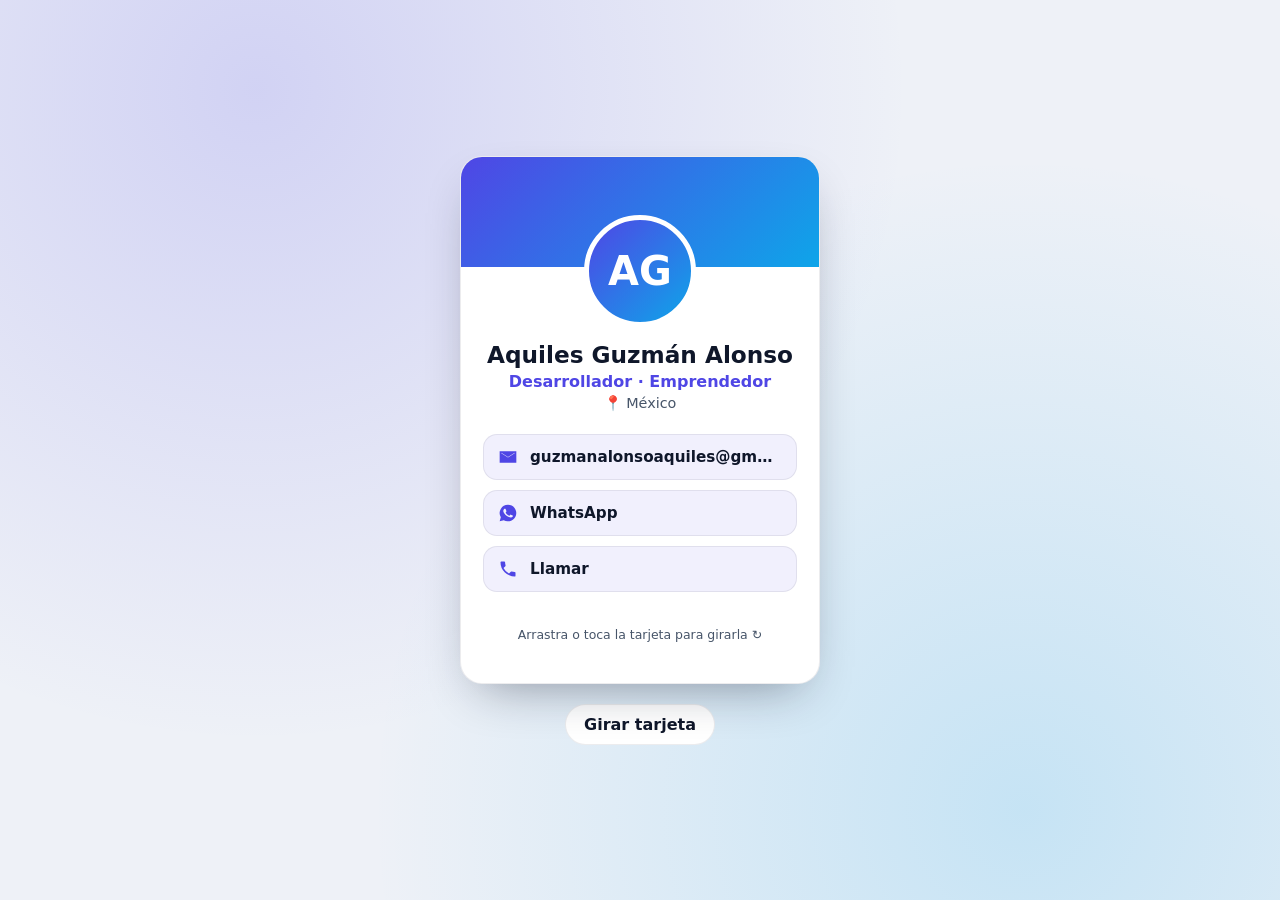
==== tarjeta/index.html @ 3b76a5d2 "Añadir tarjeta de presentación en /tarjeta/ Co-Authored-By: Claude Opus 5.5 <noreply@anthropic.com> " ====
<!doctype html>
<html lang="es">
<head>
<meta charset="utf-8">
<meta name="viewport" content="width=device-width, initial-scale=1">
<title>Tarjeta de presentación</title>
<meta name="description" content="Tarjeta de presentación con contacto y links.">
<link rel="stylesheet" href="estilo.css">
<script src="datos.js"></script>
</head>
<body>
<main>
  <div class="escena" id="escena">
    <div class="tarjeta" id="tarjeta" role="group" aria-label="Tarjeta de presentación">
      <section class="cara frente" aria-label="Frente">
        <div class="avatar" id="avatar"></div>
        <h1 id="nombre"></h1>
        <p class="puesto" id="puesto"></p>
        <p class="ubicacion" id="ubicacion"></p>
        <nav class="contacto" id="contacto" aria-label="Contacto"></nav>
        <p class="pista">Arrastra o toca la tarjeta para girarla ↻</p>
      </section>
      <section class="cara reverso" aria-label="Reverso">
        <p class="frase" id="frase"></p>
        <nav class="links" id="links" aria-label="Links"></nav>
        <p class="pista">Arrastra o toca para volver ↻</p>
      </section>
    </div>
  </div>
  <button class="voltear" id="voltear" type="button" aria-pressed="false">Girar tarjeta</button>
</main>
<script src="app.js"></script>
</body>
</html>
---- tarjeta/estilo.css ----
:root{
  --bg:#eef1f7; --texto:#0f172a; --suave:#475569;
  --cara:#ffffff; --borde:rgba(15,23,42,.08);
  --c1:#4f46e5; --c2:#0ea5e9;
}
@media (prefers-color-scheme: dark){
  :root{ --bg:#0b1020; --texto:#e5e7eb; --suave:#94a3b8; --cara:#141a2e; --borde:rgba(255,255,255,.08); }
}
*{box-sizing:border-box}
html,body{margin:0;height:100%}
body{
  background:radial-gradient(circle at 20% 10%, color-mix(in srgb,var(--c1) 18%,transparent), transparent 50%),
             radial-gradient(circle at 80% 90%, color-mix(in srgb,var(--c2) 18%,transparent), transparent 50%), var(--bg);
  color:var(--texto);
  font-family:system-ui,-apple-system,"Segoe UI",Roboto,sans-serif;
  display:flex;align-items:center;justify-content:center;padding:24px 16px;
}
main{display:flex;flex-direction:column;align-items:center;gap:20px;width:100%}
.escena{perspective:1200px;width:min(360px,100%);aspect-ratio:3/4.4;touch-action:pan-y;user-select:none}
.tarjeta{position:relative;width:100%;height:100%;transform-style:preserve-3d;
  transition:transform .7s cubic-bezier(.2,.8,.2,1);cursor:grab}
.tarjeta.arrastrando{transition:none;cursor:grabbing}
.cara{position:absolute;inset:0;backface-visibility:hidden;-webkit-backface-visibility:hidden;
  border-radius:22px;background:var(--cara);border:1px solid var(--borde);
  box-shadow:0 20px 50px -20px rgba(15,23,42,.45);
  display:flex;flex-direction:column;align-items:center;padding:28px 22px;overflow:hidden}
.cara::before{content:"";position:absolute;inset:0 0 auto 0;height:110px;
  background:linear-gradient(135deg,var(--c1),var(--c2))}
.reverso{transform:rotateY(180deg);justify-content:center}
.reverso::before{height:100%;opacity:.12}
.avatar{position:relative;margin-top:30px;width:112px;height:112px;border-radius:50%;
  border:5px solid var(--cara);background:linear-gradient(135deg,var(--c1),var(--c2));
  color:#fff;font-size:40px;font-weight:700;display:grid;place-items:center;overflow:hidden}
.avatar img{width:100%;height:100%;object-fit:cover}
h1{margin:14px 0 4px;font-size:1.45rem;text-align:center;line-height:1.2}
.puesto{margin:0;color:var(--c1);font-weight:600;text-align:center}
@media (prefers-color-scheme: dark){.puesto{color:var(--c2)}}
.ubicacion{margin:4px 0 0;color:var(--suave);font-size:.9rem}
.contacto,.links{position:relative;display:flex;flex-direction:column;gap:10px;width:100%;margin-top:22px}
.frase{position:relative;margin:0;text-align:center;font-size:1.05rem;line-height:1.5;color:var(--suave);font-style:italic}
a.btn{display:flex;align-items:center;gap:12px;padding:12px 14px;border-radius:14px;
  text-decoration:none;color:var(--texto);background:color-mix(in srgb,var(--c1) 8%,transparent);
  border:1px solid var(--borde);font-weight:600;font-size:.95rem;transition:transform .15s,background .15s}
a.btn:hover,a.btn:focus-visible{transform:translateY(-2px);background:color-mix(in srgb,var(--c1) 16%,transparent);outline:none}
a.btn:focus-visible{box-shadow:0 0 0 3px var(--c2)}
a.btn svg{flex:none;width:20px;height:20px;fill:currentColor;color:var(--c1)}
@media (prefers-color-scheme: dark){a.btn svg{color:var(--c2)}}
a.btn span{overflow:hidden;text-overflow:ellipsis;white-space:nowrap}
.pista{position:relative;margin-top:auto;padding-top:14px;font-size:.78rem;color:var(--suave)}
.reverso .pista{margin-top:22px}
.voltear{font:inherit;font-weight:600;padding:10px 18px;border-radius:999px;border:1px solid var(--borde);
  background:var(--cara);color:var(--texto);cursor:pointer}
.voltear:focus-visible{outline:3px solid var(--c2);outline-offset:2px}
@media (prefers-reduced-motion: reduce){.tarjeta{transition:none}}
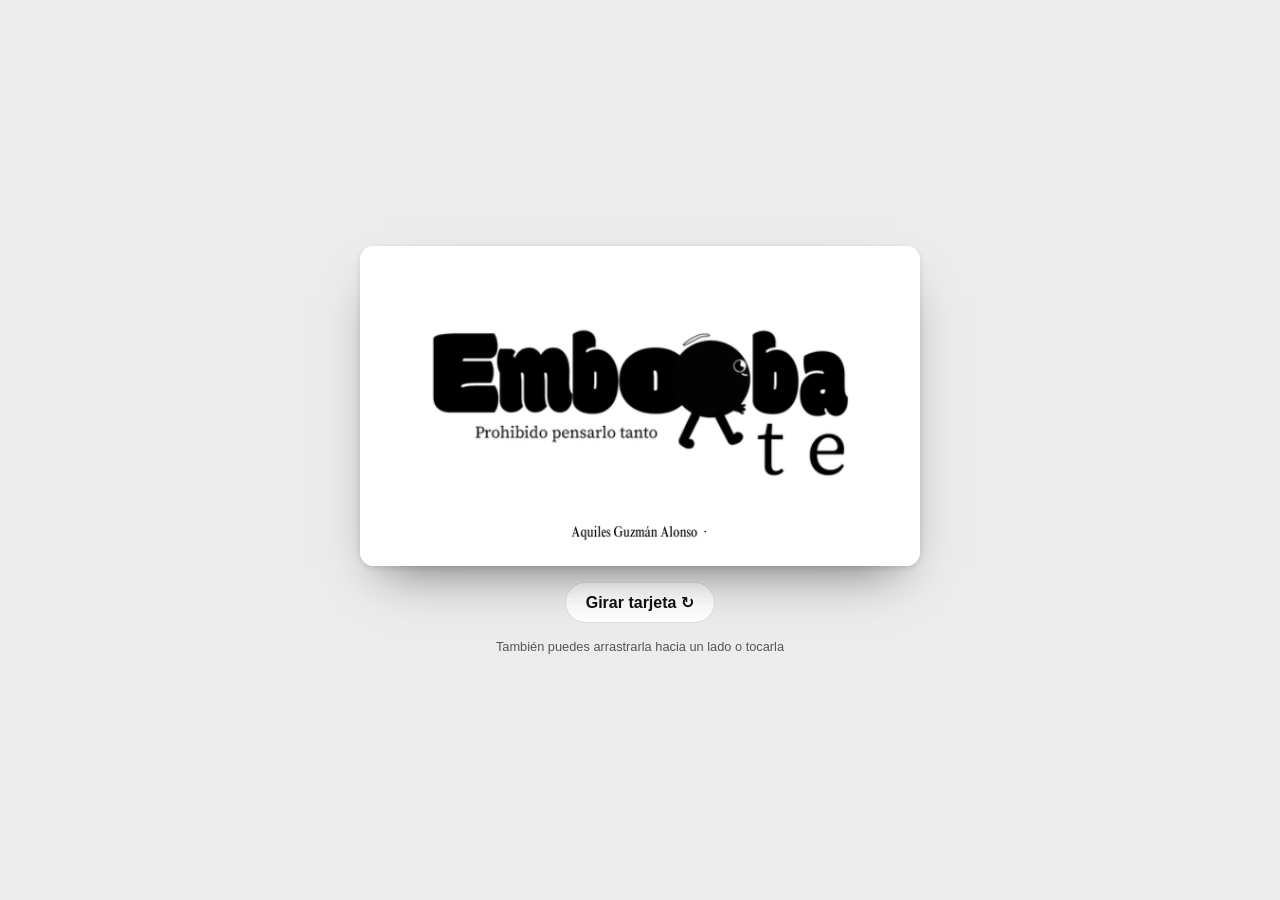
==== commit d80b6153: "Tarjeta: usar el diseño de Canva de Emboobate (frente) y reverso con QR y links Co-Authored-By: Clau" ====
--- a/tarjeta/index.html
+++ b/tarjeta/index.html
@@ -3,8 +3,9 @@
 <head>
 <meta charset="utf-8">
 <meta name="viewport" content="width=device-width, initial-scale=1">
-<title>Tarjeta de presentación</title>
-<meta name="description" content="Tarjeta de presentación con contacto y links.">
+<title>Aquiles Guzmán Alonso · Emboobate</title>
+<meta name="description" content="Tarjeta de presentación de Aquiles Guzmán Alonso — Emboobate.">
+<meta property="og:image" content="frente.png">
 <link rel="stylesheet" href="estilo.css">
 <script src="datos.js"></script>
 </head>
@@ -13,21 +14,17 @@
   <div class="escena" id="escena">
     <div class="tarjeta" id="tarjeta" role="group" aria-label="Tarjeta de presentación">
       <section class="cara frente" aria-label="Frente">
-        <div class="avatar" id="avatar"></div>
-        <h1 id="nombre"></h1>
-        <p class="puesto" id="puesto"></p>
-        <p class="ubicacion" id="ubicacion"></p>
-        <nav class="contacto" id="contacto" aria-label="Contacto"></nav>
-        <p class="pista">Arrastra o toca la tarjeta para girarla ↻</p>
+        <img src="frente.png" alt="Emboobate — Prohibido pensarlo tanto. Aquiles Guzmán Alonso" draggable="false">
       </section>
       <section class="cara reverso" aria-label="Reverso">
-        <p class="frase" id="frase"></p>
+        <h2>ESCANÉAME</h2>
+        <img class="qr" src="qr.svg" alt="Código QR" draggable="false">
         <nav class="links" id="links" aria-label="Links"></nav>
-        <p class="pista">Arrastra o toca para volver ↻</p>
       </section>
     </div>
   </div>
-  <button class="voltear" id="voltear" type="button" aria-pressed="false">Girar tarjeta</button>
+  <button class="voltear" id="voltear" type="button" aria-pressed="false">Girar tarjeta ↻</button>
+  <p class="pista">También puedes arrastrarla hacia un lado o tocarla</p>
 </main>
 <script src="app.js"></script>
 </body>
--- a/tarjeta/estilo.css
+++ b/tarjeta/estilo.css
@@ -1,54 +1,34 @@
-:root{
-  --bg:#eef1f7; --texto:#0f172a; --suave:#475569;
-  --cara:#ffffff; --borde:rgba(15,23,42,.08);
-  --c1:#4f46e5; --c2:#0ea5e9;
-}
+:root{ --bg:#ececec; --texto:#111; --suave:#555; --boton:#fff; --borde:rgba(0,0,0,.12); }
 @media (prefers-color-scheme: dark){
-  :root{ --bg:#0b1020; --texto:#e5e7eb; --suave:#94a3b8; --cara:#141a2e; --borde:rgba(255,255,255,.08); }
+  :root{ --bg:#161616; --texto:#eee; --suave:#9a9a9a; --boton:#222; --borde:rgba(255,255,255,.14); }
 }
 *{box-sizing:border-box}
-html,body{margin:0;height:100%}
-body{
-  background:radial-gradient(circle at 20% 10%, color-mix(in srgb,var(--c1) 18%,transparent), transparent 50%),
-             radial-gradient(circle at 80% 90%, color-mix(in srgb,var(--c2) 18%,transparent), transparent 50%), var(--bg);
-  color:var(--texto);
-  font-family:system-ui,-apple-system,"Segoe UI",Roboto,sans-serif;
-  display:flex;align-items:center;justify-content:center;padding:24px 16px;
-}
-main{display:flex;flex-direction:column;align-items:center;gap:20px;width:100%}
-.escena{perspective:1200px;width:min(360px,100%);aspect-ratio:3/4.4;touch-action:pan-y;user-select:none}
+html,body{margin:0;min-height:100%}
+body{background:var(--bg);color:var(--texto);font-family:"Helvetica Neue",Arial,system-ui,sans-serif;
+  min-height:100vh;display:flex;align-items:center;justify-content:center;padding:24px 16px}
+main{display:flex;flex-direction:column;align-items:center;gap:16px;width:100%}
+.escena{perspective:1400px;width:min(560px,100%);aspect-ratio:336/192;touch-action:pan-y;user-select:none;-webkit-user-select:none}
 .tarjeta{position:relative;width:100%;height:100%;transform-style:preserve-3d;
   transition:transform .7s cubic-bezier(.2,.8,.2,1);cursor:grab}
 .tarjeta.arrastrando{transition:none;cursor:grabbing}
 .cara{position:absolute;inset:0;backface-visibility:hidden;-webkit-backface-visibility:hidden;
-  border-radius:22px;background:var(--cara);border:1px solid var(--borde);
-  box-shadow:0 20px 50px -20px rgba(15,23,42,.45);
-  display:flex;flex-direction:column;align-items:center;padding:28px 22px;overflow:hidden}
-.cara::before{content:"";position:absolute;inset:0 0 auto 0;height:110px;
-  background:linear-gradient(135deg,var(--c1),var(--c2))}
-.reverso{transform:rotateY(180deg);justify-content:center}
-.reverso::before{height:100%;opacity:.12}
-.avatar{position:relative;margin-top:30px;width:112px;height:112px;border-radius:50%;
-  border:5px solid var(--cara);background:linear-gradient(135deg,var(--c1),var(--c2));
-  color:#fff;font-size:40px;font-weight:700;display:grid;place-items:center;overflow:hidden}
-.avatar img{width:100%;height:100%;object-fit:cover}
-h1{margin:14px 0 4px;font-size:1.45rem;text-align:center;line-height:1.2}
-.puesto{margin:0;color:var(--c1);font-weight:600;text-align:center}
-@media (prefers-color-scheme: dark){.puesto{color:var(--c2)}}
-.ubicacion{margin:4px 0 0;color:var(--suave);font-size:.9rem}
-.contacto,.links{position:relative;display:flex;flex-direction:column;gap:10px;width:100%;margin-top:22px}
-.frase{position:relative;margin:0;text-align:center;font-size:1.05rem;line-height:1.5;color:var(--suave);font-style:italic}
-a.btn{display:flex;align-items:center;gap:12px;padding:12px 14px;border-radius:14px;
-  text-decoration:none;color:var(--texto);background:color-mix(in srgb,var(--c1) 8%,transparent);
-  border:1px solid var(--borde);font-weight:600;font-size:.95rem;transition:transform .15s,background .15s}
-a.btn:hover,a.btn:focus-visible{transform:translateY(-2px);background:color-mix(in srgb,var(--c1) 16%,transparent);outline:none}
-a.btn:focus-visible{box-shadow:0 0 0 3px var(--c2)}
-a.btn svg{flex:none;width:20px;height:20px;fill:currentColor;color:var(--c1)}
-@media (prefers-color-scheme: dark){a.btn svg{color:var(--c2)}}
-a.btn span{overflow:hidden;text-overflow:ellipsis;white-space:nowrap}
-.pista{position:relative;margin-top:auto;padding-top:14px;font-size:.78rem;color:var(--suave)}
-.reverso .pista{margin-top:22px}
-.voltear{font:inherit;font-weight:600;padding:10px 18px;border-radius:999px;border:1px solid var(--borde);
-  background:var(--cara);color:var(--texto);cursor:pointer}
-.voltear:focus-visible{outline:3px solid var(--c2);outline-offset:2px}
+  border-radius:14px;overflow:hidden;box-shadow:0 24px 50px -22px rgba(0,0,0,.55),0 2px 6px rgba(0,0,0,.12)}
+.frente{background:#fff}
+.frente img{width:100%;height:100%;object-fit:cover;display:block;pointer-events:none}
+.reverso{transform:rotateY(180deg);background:#000;color:#fff;
+  display:grid;grid-template-columns:auto auto;grid-template-rows:auto 1fr;
+  column-gap:7%;align-content:center;justify-content:center;align-items:center;padding:6% 7%}
+.reverso h2{grid-column:1 / -1;margin:0 0 5%;text-align:center;font-weight:400;letter-spacing:.04em;
+  font-size:clamp(16px,5.2vw,30px)}
+.qr{width:clamp(96px,30vw,170px);aspect-ratio:1;background:#fff;display:block;pointer-events:none}
+.links{display:grid;grid-template-columns:repeat(2,auto);gap:clamp(8px,2.4vw,14px)}
+.links a{width:clamp(38px,11vw,56px);aspect-ratio:1;border-radius:50%;display:grid;place-items:center;
+  color:#000;background:#fff;text-decoration:none;transition:transform .15s,background .15s}
+.links a:hover{transform:scale(1.08)}
+.links a:focus-visible{outline:3px solid #fff;outline-offset:3px}
+.links svg{width:52%;height:52%;fill:currentColor}
+.voltear{font:inherit;font-weight:600;padding:10px 20px;border-radius:999px;border:1px solid var(--borde);
+  background:var(--boton);color:var(--texto);cursor:pointer}
+.voltear:focus-visible{outline:3px solid var(--texto);outline-offset:2px}
+.pista{margin:0;font-size:.8rem;color:var(--suave);text-align:center}
 @media (prefers-reduced-motion: reduce){.tarjeta{transition:none}}
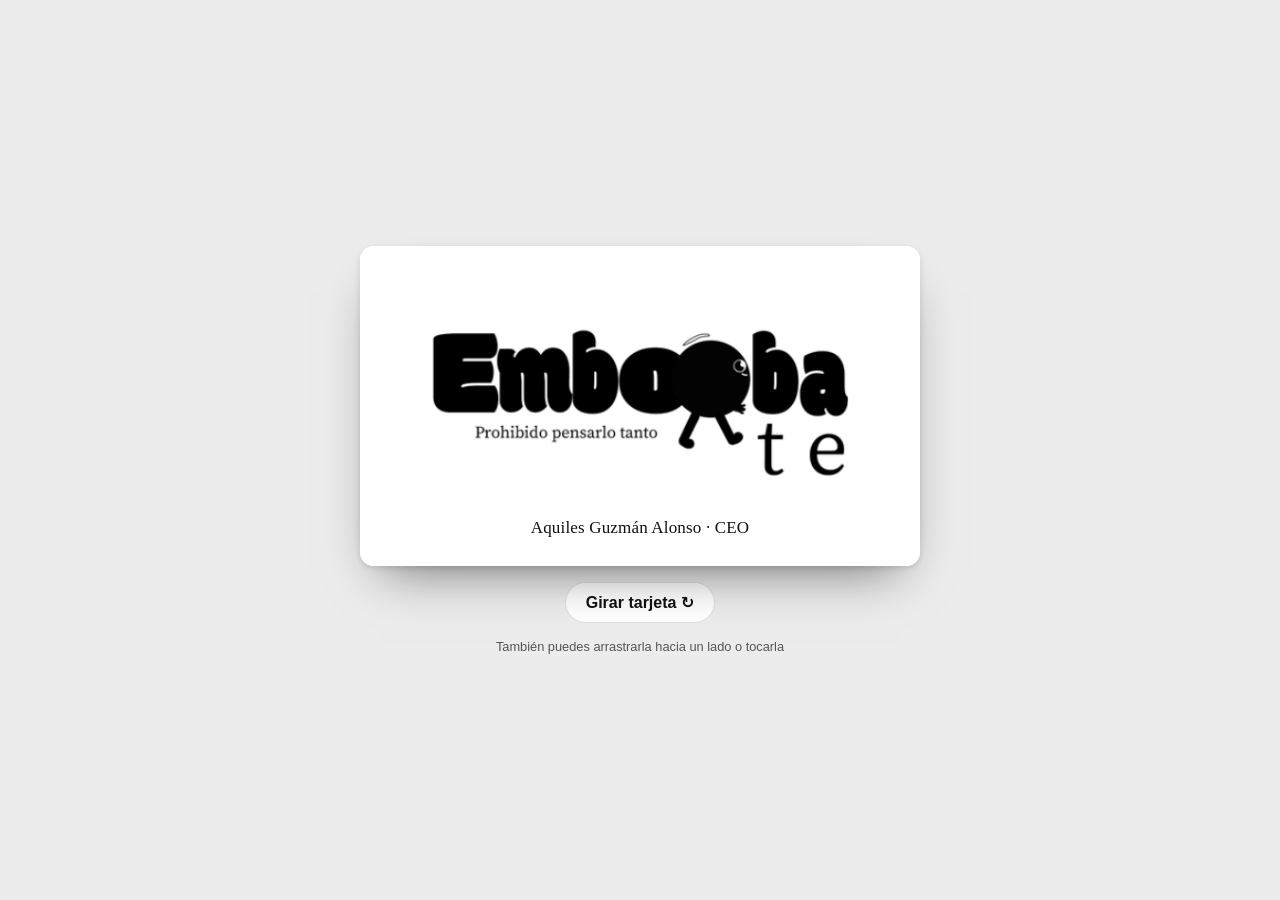
==== commit 2145e492: "Tarjeta: nombre y CEO en el frente Co-Authored-By: Claude Opus 5.5 <noreply@anthropic.com> Claude-Se" ====
--- a/tarjeta/index.html
+++ b/tarjeta/index.html
@@ -3,8 +3,8 @@
 <head>
 <meta charset="utf-8">
 <meta name="viewport" content="width=device-width, initial-scale=1">
-<title>Aquiles Guzmán Alonso · Emboobate</title>
-<meta name="description" content="Tarjeta de presentación de Aquiles Guzmán Alonso — Emboobate.">
+<title>Aquiles Guzmán Alonso · CEO · Emboobate</title>
+<meta name="description" content="Tarjeta de presentación de Aquiles Guzmán Alonso, CEO de Emboobate.">
 <meta property="og:image" content="frente.png">
 <link rel="stylesheet" href="estilo.css">
 <script src="datos.js"></script>
@@ -15,6 +15,7 @@
     <div class="tarjeta" id="tarjeta" role="group" aria-label="Tarjeta de presentación">
       <section class="cara frente" aria-label="Frente">
         <img src="frente.png" alt="Emboobate — Prohibido pensarlo tanto. Aquiles Guzmán Alonso" draggable="false">
+        <p class="firma"><span id="nombre"></span> · <span id="puesto"></span></p>
       </section>
       <section class="cara reverso" aria-label="Reverso">
         <h2>ESCANÉAME</h2>
--- a/tarjeta/estilo.css
+++ b/tarjeta/estilo.css
@@ -16,13 +16,13 @@
 .frente{background:#fff}
 .frente img{width:100%;height:100%;object-fit:cover;display:block;pointer-events:none}
 .reverso{transform:rotateY(180deg);background:#000;color:#fff;
-  display:grid;grid-template-columns:auto auto;grid-template-rows:auto 1fr;
+  display:grid;grid-template-columns:auto auto;grid-template-rows:auto 1fr auto;
   column-gap:7%;align-content:center;justify-content:center;align-items:center;padding:6% 7%}
-.reverso h2{grid-column:1 / -1;margin:0 0 5%;text-align:center;font-weight:400;letter-spacing:.04em;
+.reverso h2{grid-column:1 / -1;margin:0 0 4%;text-align:center;font-weight:400;letter-spacing:.04em;
   font-size:clamp(16px,5.2vw,30px)}
-.qr{width:clamp(96px,30vw,170px);aspect-ratio:1;background:#fff;display:block;pointer-events:none}
-.links{display:grid;grid-template-columns:repeat(2,auto);gap:clamp(8px,2.4vw,14px)}
-.links a{width:clamp(38px,11vw,56px);aspect-ratio:1;border-radius:50%;display:grid;place-items:center;
+.qr{width:clamp(90px,27vw,150px);aspect-ratio:1;background:#fff;display:block;pointer-events:none}
+.links{display:grid;grid-template-columns:repeat(2,auto);gap:clamp(6px,1.8vw,12px)}
+.links a{width:clamp(30px,8.6vw,48px);aspect-ratio:1;border-radius:50%;display:grid;place-items:center;
   color:#000;background:#fff;text-decoration:none;transition:transform .15s,background .15s}
 .links a:hover{transform:scale(1.08)}
 .links a:focus-visible{outline:3px solid #fff;outline-offset:3px}
@@ -32,3 +32,7 @@
 .voltear:focus-visible{outline:3px solid var(--texto);outline-offset:2px}
 .pista{margin:0;font-size:.8rem;color:var(--suave);text-align:center}
 @media (prefers-reduced-motion: reduce){.tarjeta{transition:none}}
+.frente .firma{position:absolute;left:0;right:0;bottom:6%;margin:0;padding:.5% 0 1.5%;
+  background:#fff;color:#111;text-align:center;font-family:"Times New Roman",Times,Georgia,serif;
+  font-size:clamp(11px,3.4vw,17px);letter-spacing:.01em}
+.reverso{grid-template-rows:auto 1fr}
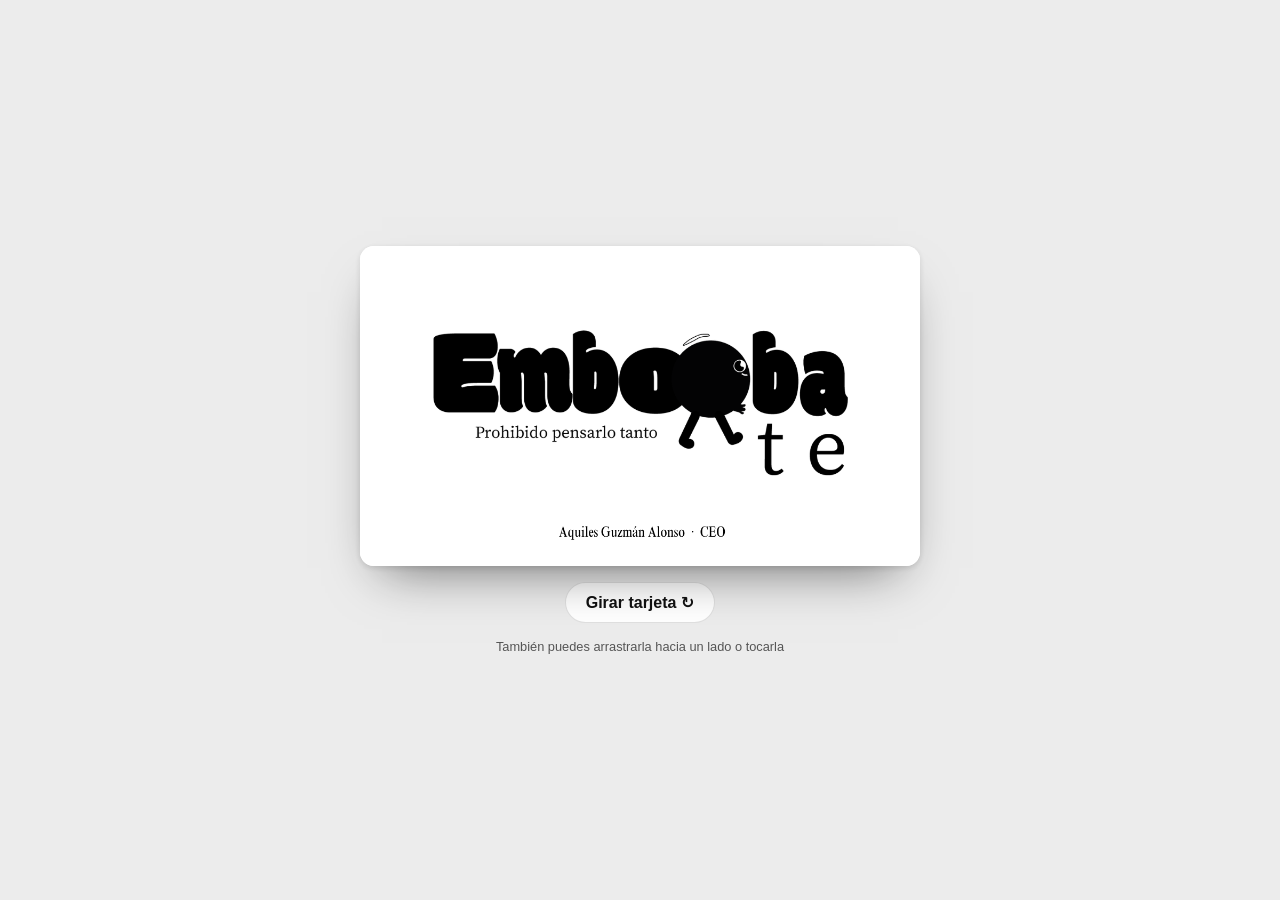
==== commit 47735cd7: "Tarjeta: nuevo diseño de Canva (frente en alta resolución, reverso blanco con QR) Co-Authored-By: Cl" ====
--- a/tarjeta/index.html
+++ b/tarjeta/index.html
@@ -14,13 +14,11 @@
   <div class="escena" id="escena">
     <div class="tarjeta" id="tarjeta" role="group" aria-label="Tarjeta de presentación">
       <section class="cara frente" aria-label="Frente">
-        <img src="frente.png" alt="Emboobate — Prohibido pensarlo tanto. Aquiles Guzmán Alonso" draggable="false">
-        <p class="firma"><span id="nombre"></span> · <span id="puesto"></span></p>
+        <img src="frente.png" alt="Emboobate — Prohibido pensarlo tanto. Aquiles Guzmán Alonso · CEO" draggable="false">
       </section>
       <section class="cara reverso" aria-label="Reverso">
-        <h2>ESCANÉAME</h2>
-        <img class="qr" src="qr.svg" alt="Código QR" draggable="false">
         <nav class="links" id="links" aria-label="Links"></nav>
+        <div class="qr"><img src="qr.svg" alt="Código QR de esta tarjeta" draggable="false"></div>
       </section>
     </div>
   </div>
--- a/tarjeta/estilo.css
+++ b/tarjeta/estilo.css
@@ -14,25 +14,20 @@
 .cara{position:absolute;inset:0;backface-visibility:hidden;-webkit-backface-visibility:hidden;
   border-radius:14px;overflow:hidden;box-shadow:0 24px 50px -22px rgba(0,0,0,.55),0 2px 6px rgba(0,0,0,.12)}
 .frente{background:#fff}
-.frente img{width:100%;height:100%;object-fit:cover;display:block;pointer-events:none}
-.reverso{transform:rotateY(180deg);background:#000;color:#fff;
-  display:grid;grid-template-columns:auto auto;grid-template-rows:auto 1fr auto;
-  column-gap:7%;align-content:center;justify-content:center;align-items:center;padding:6% 7%}
-.reverso h2{grid-column:1 / -1;margin:0 0 4%;text-align:center;font-weight:400;letter-spacing:.04em;
-  font-size:clamp(16px,5.2vw,30px)}
-.qr{width:clamp(90px,27vw,150px);aspect-ratio:1;background:#fff;display:block;pointer-events:none}
-.links{display:grid;grid-template-columns:repeat(2,auto);gap:clamp(6px,1.8vw,12px)}
-.links a{width:clamp(30px,8.6vw,48px);aspect-ratio:1;border-radius:50%;display:grid;place-items:center;
-  color:#000;background:#fff;text-decoration:none;transition:transform .15s,background .15s}
+.frente img{width:100%;height:100%;object-fit:contain;display:block;pointer-events:none}
+.reverso{transform:rotateY(180deg);background:#fff;color:#000}
+/* Posiciones tomadas del diseño de Canva (1050 x 600) */
+.qr{position:absolute;left:64.57%;top:24%;width:29.71%;height:52%;background:#000;padding:2.2%;box-sizing:border-box}
+.qr img{width:100%;height:100%;display:block;background:#fff;pointer-events:none}
+.links{position:absolute;left:6%;width:52%;top:0;bottom:0;display:grid;grid-template-columns:repeat(2,auto);
+  align-content:center;justify-content:center;gap:clamp(10px,3.4vw,22px)}
+.links a{width:clamp(40px,12vw,68px);aspect-ratio:1;border-radius:50%;display:grid;place-items:center;
+  color:#fff;background:#000;text-decoration:none;transition:transform .15s}
 .links a:hover{transform:scale(1.08)}
-.links a:focus-visible{outline:3px solid #fff;outline-offset:3px}
-.links svg{width:52%;height:52%;fill:currentColor}
+.links a:focus-visible{outline:3px solid #000;outline-offset:3px}
+.links svg{width:50%;height:50%;fill:currentColor}
 .voltear{font:inherit;font-weight:600;padding:10px 20px;border-radius:999px;border:1px solid var(--borde);
   background:var(--boton);color:var(--texto);cursor:pointer}
 .voltear:focus-visible{outline:3px solid var(--texto);outline-offset:2px}
 .pista{margin:0;font-size:.8rem;color:var(--suave);text-align:center}
 @media (prefers-reduced-motion: reduce){.tarjeta{transition:none}}
-.frente .firma{position:absolute;left:0;right:0;bottom:6%;margin:0;padding:.5% 0 1.5%;
-  background:#fff;color:#111;text-align:center;font-family:"Times New Roman",Times,Georgia,serif;
-  font-size:clamp(11px,3.4vw,17px);letter-spacing:.01em}
-.reverso{grid-template-rows:auto 1fr}
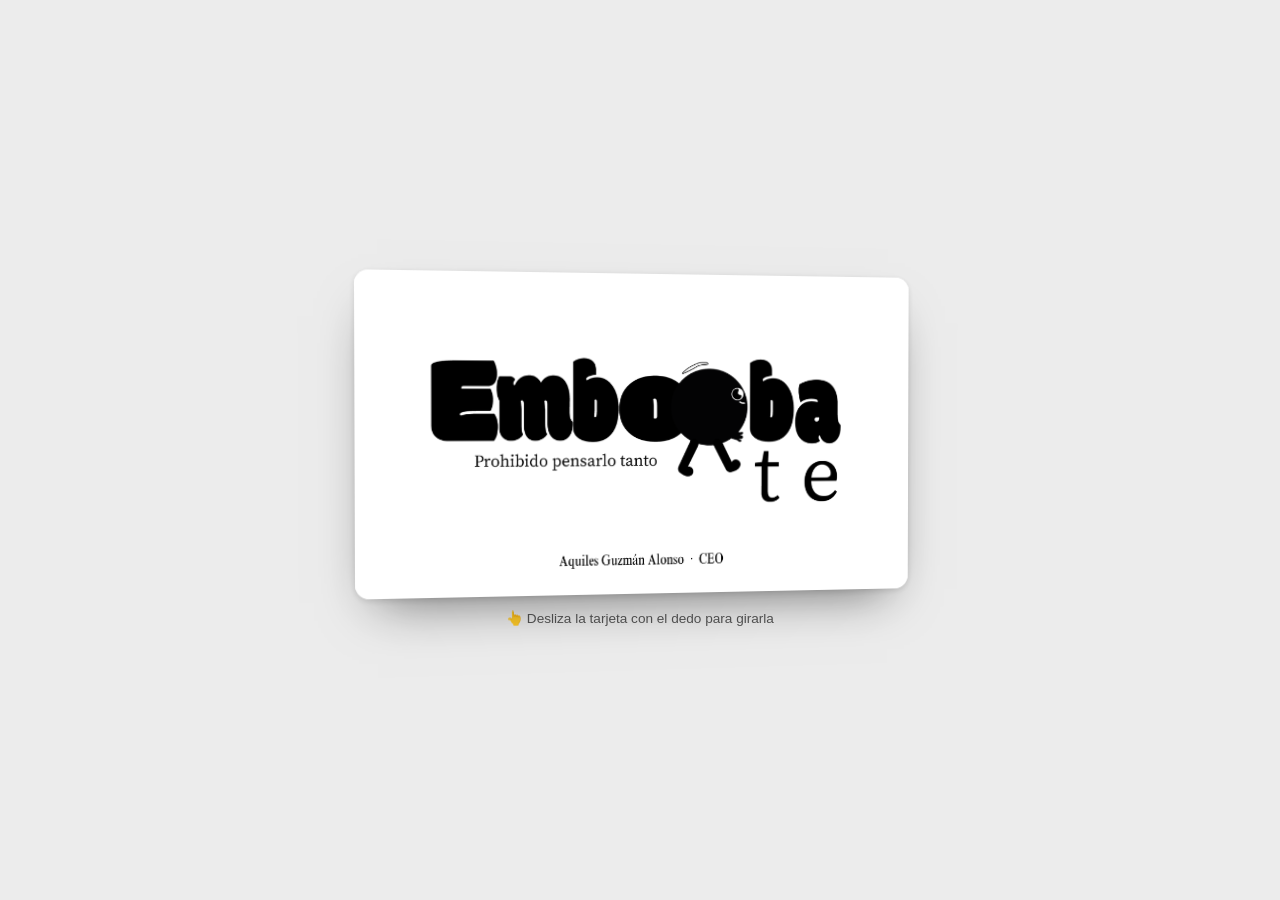
==== commit 8247572f: "Tarjeta: quitar el botón y girarla con el dedo (sigue al dedo, inercia y rebote) Co-Authored-By: Cla" ====
--- a/tarjeta/index.html
+++ b/tarjeta/index.html
@@ -11,7 +11,7 @@
 </head>
 <body>
 <main>
-  <div class="escena" id="escena">
+  <div class="escena" id="escena" tabindex="0" aria-label="Tarjeta de presentación. Desliza o usa las flechas para girarla.">
     <div class="tarjeta" id="tarjeta" role="group" aria-label="Tarjeta de presentación">
       <section class="cara frente" aria-label="Frente">
         <img src="frente.png" alt="Emboobate — Prohibido pensarlo tanto. Aquiles Guzmán Alonso · CEO" draggable="false">
@@ -22,8 +22,7 @@
       </section>
     </div>
   </div>
-  <button class="voltear" id="voltear" type="button" aria-pressed="false">Girar tarjeta ↻</button>
-  <p class="pista">También puedes arrastrarla hacia un lado o tocarla</p>
+  <p class="pista">👆 Desliza la tarjeta con el dedo para girarla</p>
 </main>
 <script src="app.js"></script>
 </body>
--- a/tarjeta/estilo.css
+++ b/tarjeta/estilo.css
@@ -8,26 +8,22 @@
   min-height:100vh;display:flex;align-items:center;justify-content:center;padding:24px 16px}
 main{display:flex;flex-direction:column;align-items:center;gap:16px;width:100%}
 .escena{perspective:1400px;width:min(560px,100%);aspect-ratio:336/192;touch-action:pan-y;user-select:none;-webkit-user-select:none}
-.tarjeta{position:relative;width:100%;height:100%;transform-style:preserve-3d;
-  transition:transform .7s cubic-bezier(.2,.8,.2,1);cursor:grab}
-.tarjeta.arrastrando{transition:none;cursor:grabbing}
+.tarjeta{position:relative;width:100%;height:100%;transform-style:preserve-3d;will-change:transform;cursor:grab}
+.escena:active .tarjeta{cursor:grabbing}
+.escena:focus-visible{outline:3px solid var(--texto);outline-offset:6px;border-radius:16px}
 .cara{position:absolute;inset:0;backface-visibility:hidden;-webkit-backface-visibility:hidden;
   border-radius:14px;overflow:hidden;box-shadow:0 24px 50px -22px rgba(0,0,0,.55),0 2px 6px rgba(0,0,0,.12)}
 .frente{background:#fff}
 .frente img{width:100%;height:100%;object-fit:contain;display:block;pointer-events:none}
-.reverso{transform:rotateY(180deg);background:#fff;color:#000}
+.reverso{transform:rotateY(180deg);background:#000;color:#fff}
 /* Posiciones tomadas del diseño de Canva (1050 x 600) */
-.qr{position:absolute;left:64.57%;top:24%;width:29.71%;height:52%;background:#000;padding:2.2%;box-sizing:border-box}
+.qr{position:absolute;left:64.57%;top:24%;width:29.71%;height:52%;background:#fff;padding:2.2%;box-sizing:border-box}
 .qr img{width:100%;height:100%;display:block;background:#fff;pointer-events:none}
 .links{position:absolute;left:6%;width:52%;top:0;bottom:0;display:grid;grid-template-columns:repeat(2,auto);
   align-content:center;justify-content:center;gap:clamp(10px,3.4vw,22px)}
 .links a{width:clamp(40px,12vw,68px);aspect-ratio:1;border-radius:50%;display:grid;place-items:center;
-  color:#fff;background:#000;text-decoration:none;transition:transform .15s}
+  color:#000;background:#fff;text-decoration:none;transition:transform .15s}
 .links a:hover{transform:scale(1.08)}
-.links a:focus-visible{outline:3px solid #000;outline-offset:3px}
+.links a:focus-visible{outline:3px solid #fff;outline-offset:3px}
 .links svg{width:50%;height:50%;fill:currentColor}
-.voltear{font:inherit;font-weight:600;padding:10px 20px;border-radius:999px;border:1px solid var(--borde);
-  background:var(--boton);color:var(--texto);cursor:pointer}
-.voltear:focus-visible{outline:3px solid var(--texto);outline-offset:2px}
-.pista{margin:0;font-size:.8rem;color:var(--suave);text-align:center}
-@media (prefers-reduced-motion: reduce){.tarjeta{transition:none}}
+.pista{margin:0;font-size:.85rem;color:var(--suave);text-align:center}
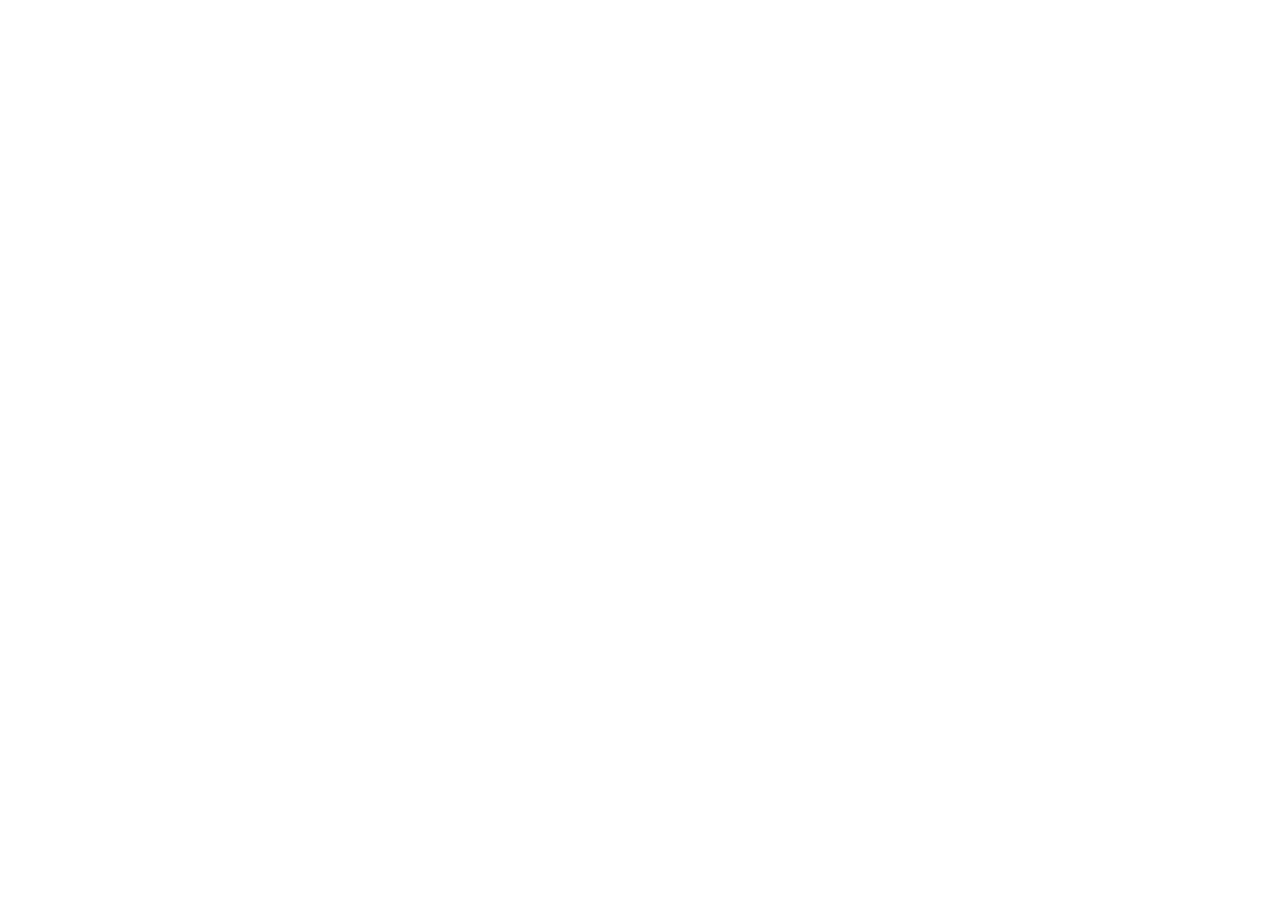
==== commit 30e71804: "Tarjeta: redirigir a la versión de Firebase (emboobate-cd9c1.web.app/tarjeta/) Co-Authored-By: Claud" ====
--- a/tarjeta/index.html
+++ b/tarjeta/index.html
@@ -4,26 +4,11 @@
 <meta charset="utf-8">
 <meta name="viewport" content="width=device-width, initial-scale=1">
 <title>Aquiles Guzmán Alonso · CEO · Emboobate</title>
-<meta name="description" content="Tarjeta de presentación de Aquiles Guzmán Alonso, CEO de Emboobate.">
-<meta property="og:image" content="frente.png">
-<link rel="stylesheet" href="estilo.css">
-<script src="datos.js"></script>
+<link rel="canonical" href="https://emboobate-cd9c1.web.app/tarjeta/">
+<meta http-equiv="refresh" content="0; url=https://emboobate-cd9c1.web.app/tarjeta/">
+<script>location.replace('https://emboobate-cd9c1.web.app/tarjeta/' + location.search);</script>
 </head>
-<body>
-<main>
-  <div class="escena" id="escena" tabindex="0" aria-label="Tarjeta de presentación. Desliza o usa las flechas para girarla.">
-    <div class="tarjeta" id="tarjeta" role="group" aria-label="Tarjeta de presentación">
-      <section class="cara frente" aria-label="Frente">
-        <img src="frente.png" alt="Emboobate — Prohibido pensarlo tanto. Aquiles Guzmán Alonso · CEO" draggable="false">
-      </section>
-      <section class="cara reverso" aria-label="Reverso">
-        <nav class="links" id="links" aria-label="Links"></nav>
-        <div class="qr"><img src="qr.svg" alt="Código QR de esta tarjeta" draggable="false"></div>
-      </section>
-    </div>
-  </div>
-  <p class="pista">👆 Desliza la tarjeta con el dedo para girarla</p>
-</main>
-<script src="app.js"></script>
+<body style="font-family:system-ui,sans-serif;padding:24px">
+<p>La tarjeta se mudó a <a href="https://emboobate-cd9c1.web.app/tarjeta/">emboobate-cd9c1.web.app/tarjeta</a>.</p>
 </body>
 </html>
